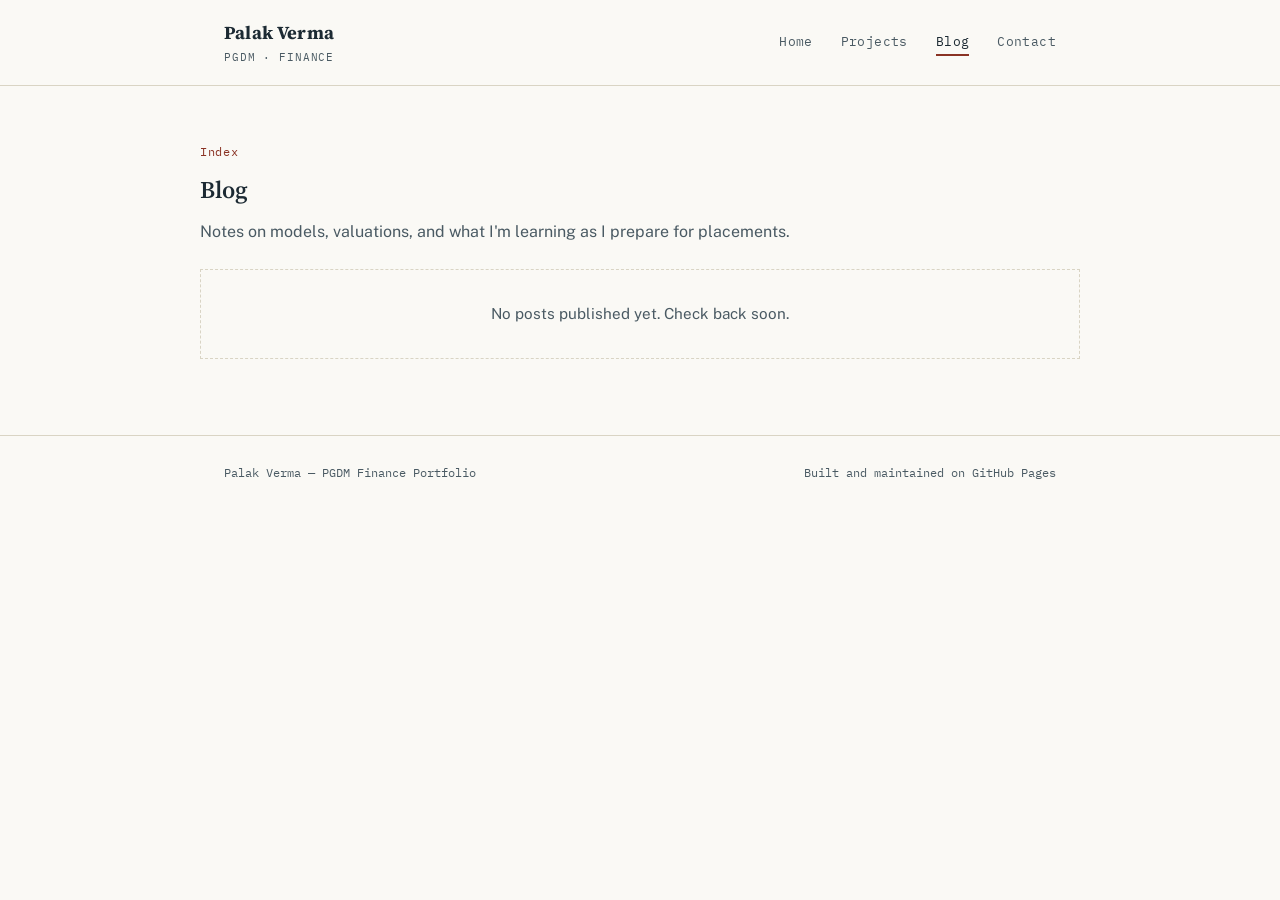
==== blog.html @ 2b800623 "Add files via upload" ====
<!DOCTYPE html>
<html lang="en">
<head>
<meta charset="UTF-8">
<meta name="viewport" content="width=device-width, initial-scale=1.0">
<title>Blog — Palak Verma</title>
<link rel="stylesheet" href="style.css">
</head>
<body>

<header class="site-header">
  <div class="wrap">
    <div class="brand">Palak Verma<small>PGDM · Finance</small></div>
    <nav class="primary" aria-label="Primary">
      <ul>
        <li><a href="index.html">Home</a></li>
        <li><a href="projects.html">Projects</a></li>
        <li><a href="blog.html" aria-current="page">Blog</a></li>
        <li><a href="contact.html">Contact</a></li>
      </ul>
    </nav>
  </div>
</header>

<main>
  <section class="doc-section wrap" style="padding-top:56px;">
    <span class="index">Index</span>
    <h2>Blog</h2>
    <p class="lede">Notes on models, valuations, and what I'm learning as I prepare for placements.</p>

    <div class="post-empty">
      No posts published yet. Check back soon.
    </div>

    <!--
      To add a post, replace the block above with entries like:

      <div class="post-list">
        <div class="post-item">
          <span class="date">Jul 2026</span>
          <div>
            <h3>Post title</h3>
            <p>One or two line summary of the post.</p>
          </div>
        </div>
      </div>
    -->
  </section>
</main>

<footer>
  <div class="wrap">
    <p>Palak Verma — PGDM Finance Portfolio</p>
    <p>Built and maintained on GitHub Pages</p>
  </div>
</footer>

</body>
</html>
---- style.css ----
/* ========================================================================
   Palak Verma — Portfolio
   Design direction: a working paper / equity research note, on light paper.
   Ink navy text, brick-red rule/accent, warm hairline borders, tabular data
   set in mono. Section numbers act as real reference codes (used in nav
   and page headers) rather than decoration.
   ======================================================================== */

@import url('https://fonts.googleapis.com/css2?family=Source+Serif+4:opsz,wght@8..60,400;8..60,600;8..60,700&family=Public+Sans:wght@400;500;600&family=IBM+Plex+Mono:wght@400;500&display=swap');

:root{
  --paper:      #faf9f5;
  --paper-deep: #f2f0e8;
  --ink:        #1c2a33;
  --ink-soft:   #4a5a63;
  --rule:       #d9d4c4;
  --accent:     #8a3324;
  --accent-soft:#b9563f;
  --mono-bg:    #eeece2;

  --serif: 'Source Serif 4', Georgia, serif;
  --sans:  'Public Sans', -apple-system, Segoe UI, sans-serif;
  --mono:  'IBM Plex Mono', Menlo, Consolas, monospace;

  --maxw: 880px;
}

*{box-sizing:border-box;}
html{scroll-behavior:smooth;}

body{
  margin:0;
  background:var(--paper);
  color:var(--ink);
  font-family:var(--sans);
  font-size:16px;
  line-height:1.6;
  -webkit-font-smoothing:antialiased;
}

a{color:var(--accent); text-decoration:none;}
a:hover{text-decoration:underline;}
a:focus-visible, button:focus-visible{outline:2px solid var(--accent); outline-offset:3px;}

h1,h2,h3{font-family:var(--serif); color:var(--ink); font-weight:600; margin:0;}

.wrap{max-width:var(--maxw); margin:0 auto; padding:0 24px;}

/* ---------- Header / Nav ---------- */
.site-header{
  border-bottom:1px solid var(--rule);
  background:var(--paper);
  position:sticky; top:0; z-index:10;
}
.site-header .wrap{
  display:flex; align-items:center; justify-content:space-between;
  padding-top:18px; padding-bottom:18px;
}
.brand{
  font-family:var(--serif); font-weight:700; font-size:1.15rem;
  color:var(--ink); letter-spacing:0.01em;
}
.brand small{
  display:block; font-family:var(--mono); font-weight:400; font-size:0.68rem;
  color:var(--ink-soft); letter-spacing:0.08em; text-transform:uppercase; margin-top:2px;
}
nav.primary ul{
  list-style:none; display:flex; gap:28px; margin:0; padding:0;
  font-family:var(--mono); font-size:0.8rem; letter-spacing:0.03em;
}
nav.primary a{
  color:var(--ink-soft); text-decoration:none; padding:4px 0;
  border-bottom:2px solid transparent;
}
nav.primary a:hover, nav.primary a[aria-current="page"]{
  color:var(--ink); border-bottom-color:var(--accent); text-decoration:none;
}
.nav-toggle{display:none;}

@media (max-width: 640px){
  .site-header .wrap{flex-wrap:wrap; row-gap:12px;}
  nav.primary ul{gap:18px; flex-wrap:wrap;}
}

/* ---------- Section index rail (signature element) ---------- */
.doc-section{padding:56px 0; border-bottom:1px solid var(--rule);}
.doc-section:last-of-type{border-bottom:none;}
.doc-section .index{
  font-family:var(--mono); font-size:0.75rem; color:var(--accent);
  letter-spacing:0.06em; display:block; margin-bottom:10px;
}
.doc-section h2{font-size:1.5rem;}
.doc-section .lede{color:var(--ink-soft); max-width:60ch; margin-top:10px;}

/* ---------- Hero ---------- */
.hero{padding:72px 0 48px;}
.hero .kicker{
  font-family:var(--mono); font-size:0.78rem; color:var(--accent);
  text-transform:uppercase; letter-spacing:0.1em; margin-bottom:14px; display:block;
}
.hero h1{font-size:2.5rem; line-height:1.15; max-width:16ch;}
.hero .role{
  font-family:var(--serif); font-style:italic; color:var(--ink-soft);
  font-size:1.15rem; margin-top:10px;
}
.hero p.summary{max-width:62ch; color:var(--ink-soft); margin-top:20px; font-size:1.02rem;}
.hero .actions{margin-top:28px; display:flex; gap:16px; flex-wrap:wrap;}

.btn{
  font-family:var(--mono); font-size:0.82rem; letter-spacing:0.02em;
  padding:10px 18px; border:1px solid var(--ink); color:var(--ink);
  display:inline-block; text-decoration:none; transition:background .15s, color .15s;
}
.btn:hover{background:var(--ink); color:var(--paper); text-decoration:none;}
.btn.primary{background:var(--accent); border-color:var(--accent); color:var(--paper);}
.btn.primary:hover{background:var(--accent-soft); border-color:var(--accent-soft);}

/* ---------- Credentials table ---------- */
table.credentials{
  width:100%; border-collapse:collapse; font-size:0.92rem; margin-top:18px;
}
table.credentials th{
  text-align:left; font-family:var(--mono); font-size:0.72rem; text-transform:uppercase;
  letter-spacing:0.06em; color:var(--ink-soft); border-bottom:1px solid var(--ink);
  padding:8px 10px 8px 0; font-weight:500;
}
table.credentials td{
  padding:12px 10px 12px 0; border-bottom:1px solid var(--rule); vertical-align:top;
}
table.credentials td.status{
  font-family:var(--mono); font-size:0.75rem; white-space:nowrap;
  color:var(--ink-soft);
}
table.credentials td.status.done{color:var(--accent);}

/* ---------- Project cards ---------- */
.projects-grid{display:grid; gap:1px; background:var(--rule); margin-top:24px;}
.project-card{background:var(--paper); padding:26px 24px;}
.project-card .tag{
  font-family:var(--mono); font-size:0.7rem; color:var(--accent);
  text-transform:uppercase; letter-spacing:0.07em;
}
.project-card h3{font-size:1.15rem; margin-top:8px;}
.project-card p{color:var(--ink-soft); margin-top:8px; font-size:0.95rem;}
.project-card .metrics{
  display:flex; gap:22px; margin-top:14px; flex-wrap:wrap;
}
.project-card .metric{font-family:var(--mono); font-size:0.8rem; color:var(--ink);}
.project-card .metric span{display:block; color:var(--ink-soft); font-size:0.68rem; text-transform:uppercase; letter-spacing:0.05em;}

/* ---------- Blog list ---------- */
.post-list{margin-top:24px;}
.post-item{
  padding:20px 0; border-bottom:1px solid var(--rule);
  display:flex; justify-content:space-between; gap:20px; flex-wrap:wrap;
}
.post-item .date{font-family:var(--mono); font-size:0.75rem; color:var(--ink-soft); min-width:110px;}
.post-item h3{font-size:1.05rem; font-weight:600;}
.post-item p{color:var(--ink-soft); font-size:0.92rem; margin-top:6px;}
.post-empty{
  border:1px dashed var(--rule); padding:32px; text-align:center; color:var(--ink-soft);
  font-size:0.95rem; margin-top:24px;
}

/* ---------- Contact ---------- */
.contact-grid{display:flex; gap:40px; flex-wrap:wrap; margin-top:24px;}
.contact-item .label{
  font-family:var(--mono); font-size:0.72rem; text-transform:uppercase;
  letter-spacing:0.06em; color:var(--ink-soft); display:block; margin-bottom:6px;
}
.contact-item a, .contact-item span.value{font-size:1.05rem; font-family:var(--serif);}

/* ---------- Footer ---------- */
footer{
  border-top:1px solid var(--rule); padding:28px 0; margin-top:20px;
}
footer .wrap{
  display:flex; justify-content:space-between; align-items:center; flex-wrap:wrap; gap:10px;
}
footer p{font-family:var(--mono); font-size:0.72rem; color:var(--ink-soft); margin:0;}

@media (prefers-reduced-motion: reduce){
  html{scroll-behavior:auto;}
}
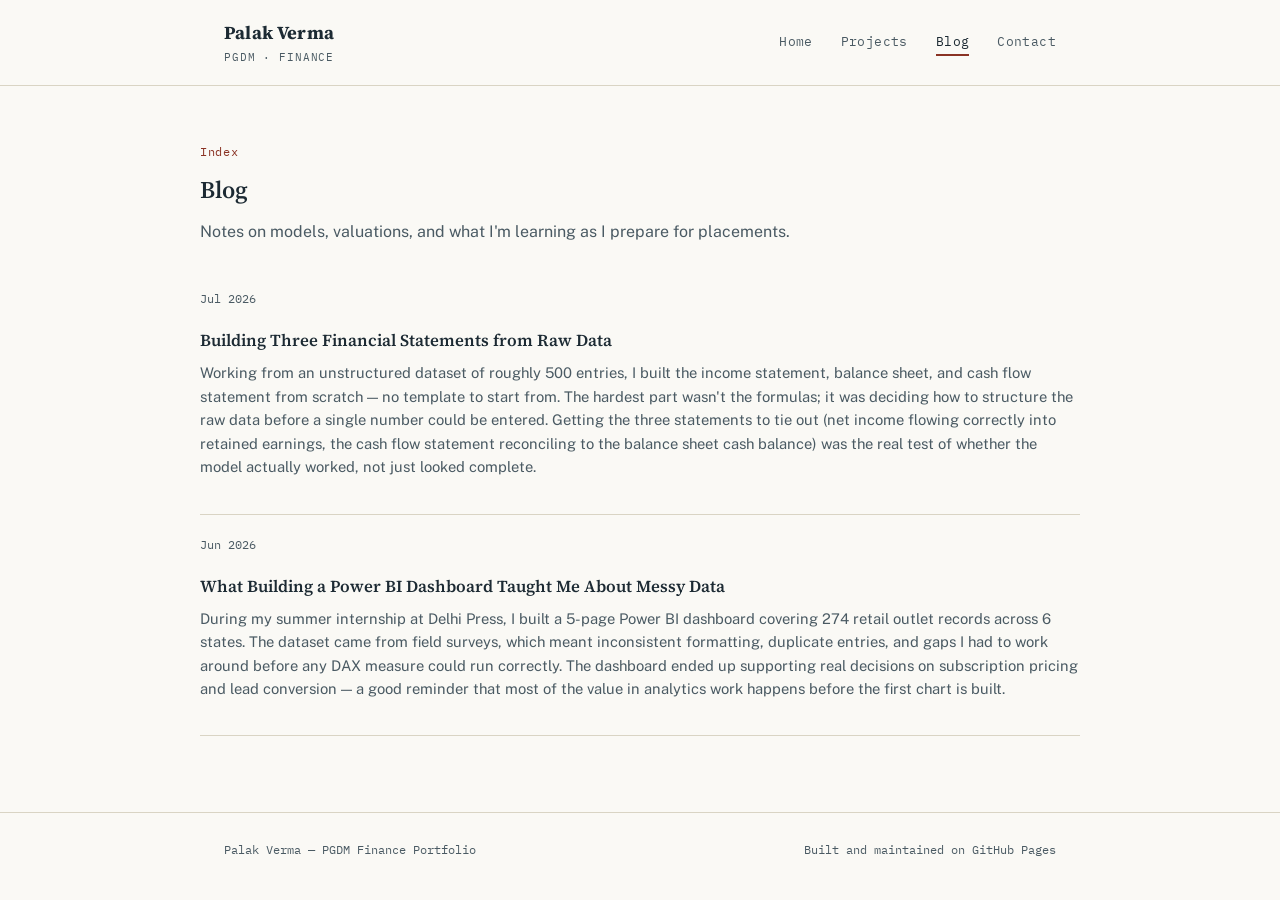
==== commit 7aaad466: "Update blog.html" ====
--- a/blog.html
+++ b/blog.html
@@ -27,24 +27,41 @@
     <span class="index">Index</span>
     <h2>Blog</h2>
     <p class="lede">Notes on models, valuations, and what I'm learning as I prepare for placements.</p>
-
-    <div class="post-empty">
-      No posts published yet. Check back soon.
-    </div>
-
-    <!--
-      To add a post, replace the block above with entries like:
-
-      <div class="post-list">
+<div class="post-list">
         <div class="post-item">
           <span class="date">Jul 2026</span>
           <div>
-            <h3>Post title</h3>
-            <p>One or two line summary of the post.</p>
+            <h3>Building Three Financial Statements from Raw Data</h3>
+            <p>
+              Working from an unstructured dataset of roughly 500 entries, I built the income
+              statement, balance sheet, and cash flow statement from scratch — no template to
+              start from. The hardest part wasn't the formulas; it was deciding how to
+              structure the raw data before a single number could be entered. Getting the
+              three statements to tie out (net income flowing correctly into retained
+              earnings, the cash flow statement reconciling to the balance sheet cash
+              balance) was the real test of whether the model actually worked, not just
+              looked complete.
+            </p>
+          </div>
+        </div>
+
+        <div class="post-item">
+          <span class="date">Jun 2026</span>
+          <div>
+            <h3>What Building a Power BI Dashboard Taught Me About Messy Data</h3>
+            <p>
+              During my summer internship at Delhi Press, I built a 5-page Power BI dashboard
+              covering 274 retail outlet records across 6 states. The dataset came from field
+              surveys, which meant inconsistent formatting, duplicate entries, and gaps I had
+              to work around before any DAX measure could run correctly. The dashboard ended
+              up supporting real decisions on subscription pricing and lead conversion — a
+              good reminder that most of the value in analytics work happens before the
+              first chart is built.
+            </p>
           </div>
         </div>
       </div>
-    -->
+
   </section>
 </main>
 
